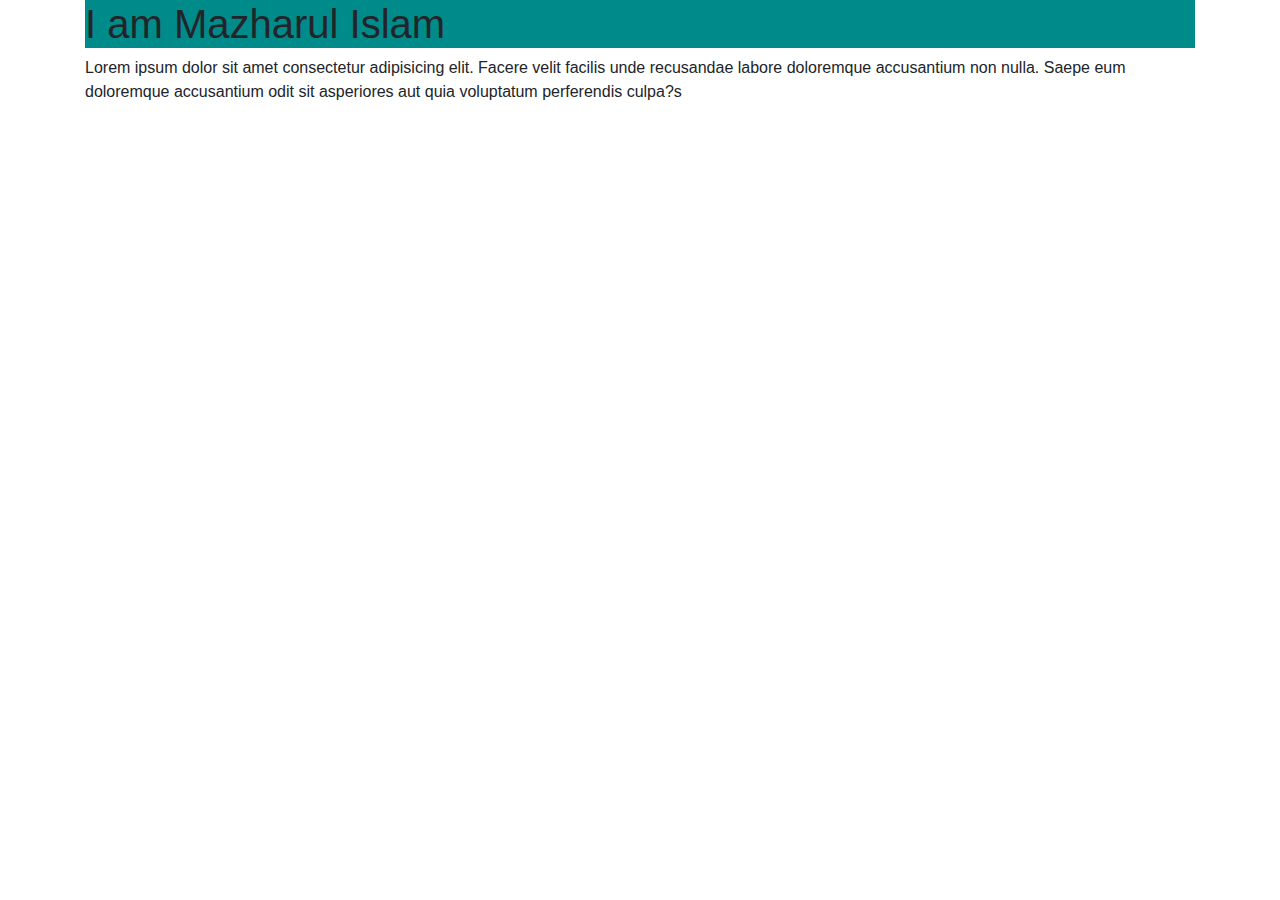
==== 01-intro/index.html @ 0d68da12 "1st commit: 05 Dec 22" ====
<!DOCTYPE html>
<html lang="en">
<head>
    <meta charset="UTF-8">
    <meta http-equiv="X-UA-Compatible" content="IE=edge">
    <meta name="viewport" content="width=device-width, initial-scale=1.0">
    <link rel="stylesheet" href="css/bootstrap.min.css">
    <link rel="stylesheet" href="style.css">
    <title>Bootstrap Introduction</title>
</head>
<body>
    <div class="container">
        <h1>I am Mazharul Islam</h1>
        <p>Lorem ipsum dolor sit amet consectetur adipisicing elit. Facere velit facilis unde recusandae labore doloremque accusantium non nulla. Saepe eum doloremque accusantium odit sit asperiores aut quia voluptatum perferendis culpa?s</p>
    </div>
</body>
</html>
---- 01-intro/style.css ----
* {
    margin: 0;
    padding: 0;
    box-sizing: border-box;
}

h1 {
    background: darkcyan;
}
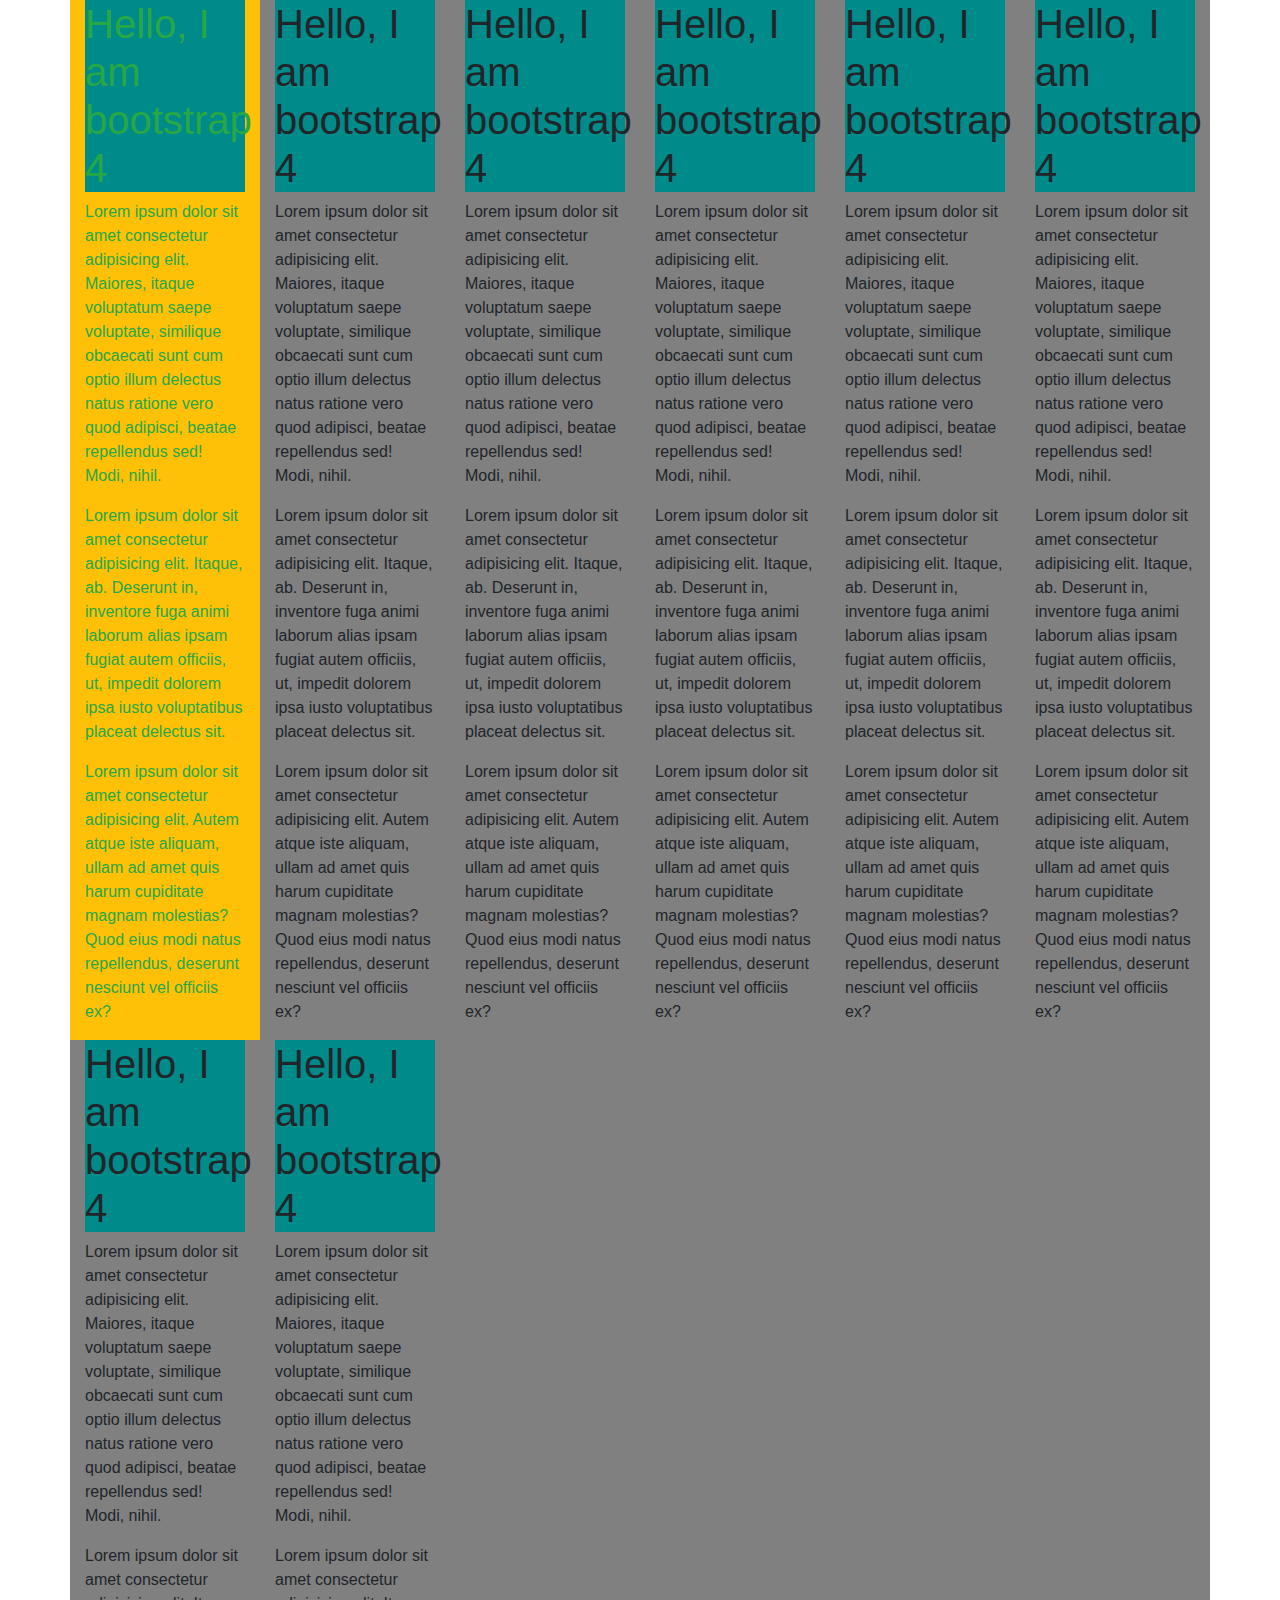
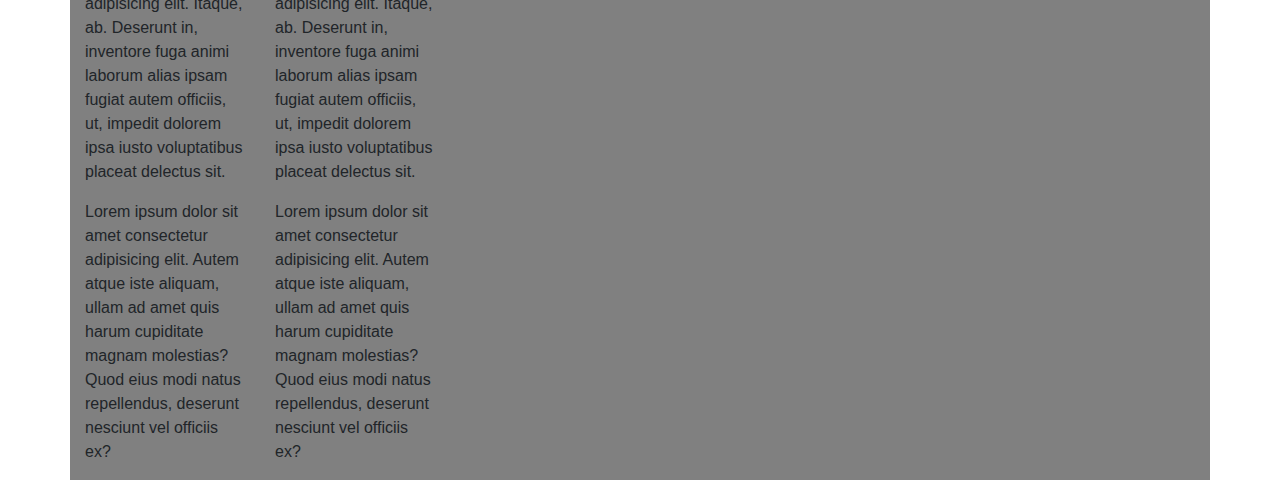
==== commit 7ebb2790: "3rd commit: 05 Dec 22" ====
--- a/01-intro/index.html
+++ b/01-intro/index.html
@@ -9,9 +9,118 @@
     <title>Bootstrap Introduction</title>
 </head>
 <body>
+    <!-- 
+        sm >= 576px
+        md >= 768px
+        lg >= 992px
+        xl >= 1200px
+     -->
     <div class="container">
-        <h1>I am Mazharul Islam</h1>
-        <p>Lorem ipsum dolor sit amet consectetur adipisicing elit. Facere velit facilis unde recusandae labore doloremque accusantium non nulla. Saepe eum doloremque accusantium odit sit asperiores aut quia voluptatum perferendis culpa?s</p>
+        <div class="row">
+            <div class="col-sm-12 col-md-4 col-lg-2 bg-warning text-success">
+                <h1>Hello, I am bootstrap 4</h1>
+                <p>
+                    Lorem ipsum dolor sit amet consectetur adipisicing elit. Maiores, itaque voluptatum saepe voluptate, similique obcaecati sunt cum optio illum delectus natus ratione vero quod adipisci, beatae repellendus sed! Modi, nihil.
+                </p>
+                <p>
+                    Lorem ipsum dolor sit amet consectetur adipisicing elit. Itaque, ab. Deserunt in, inventore fuga animi laborum alias ipsam fugiat autem officiis, ut, impedit dolorem ipsa iusto voluptatibus placeat delectus sit.
+                </p>
+                <p>
+                    Lorem ipsum dolor sit amet consectetur adipisicing elit. Autem atque iste aliquam, ullam ad amet quis harum cupiditate magnam molestias? Quod eius modi natus repellendus, deserunt nesciunt vel officiis ex?
+                </p>
+            </div>
+
+            <div class="col-sm-12 col-md-4 col-lg-2">
+                <h1>Hello, I am bootstrap 4</h1>
+                <p>
+                    Lorem ipsum dolor sit amet consectetur adipisicing elit. Maiores, itaque voluptatum saepe voluptate, similique obcaecati sunt cum optio illum delectus natus ratione vero quod adipisci, beatae repellendus sed! Modi, nihil.
+                </p>
+                <p>
+                    Lorem ipsum dolor sit amet consectetur adipisicing elit. Itaque, ab. Deserunt in, inventore fuga animi laborum alias ipsam fugiat autem officiis, ut, impedit dolorem ipsa iusto voluptatibus placeat delectus sit.
+                </p>
+                <p>
+                    Lorem ipsum dolor sit amet consectetur adipisicing elit. Autem atque iste aliquam, ullam ad amet quis harum cupiditate magnam molestias? Quod eius modi natus repellendus, deserunt nesciunt vel officiis ex?
+                </p>
+            </div>
+
+            <div class="col-sm-12 col-md-4 col-lg-2">
+                <h1>Hello, I am bootstrap 4</h1>
+                <p>
+                    Lorem ipsum dolor sit amet consectetur adipisicing elit. Maiores, itaque voluptatum saepe voluptate, similique obcaecati sunt cum optio illum delectus natus ratione vero quod adipisci, beatae repellendus sed! Modi, nihil.
+                </p>
+                <p>
+                    Lorem ipsum dolor sit amet consectetur adipisicing elit. Itaque, ab. Deserunt in, inventore fuga animi laborum alias ipsam fugiat autem officiis, ut, impedit dolorem ipsa iusto voluptatibus placeat delectus sit.
+                </p>
+                <p>
+                    Lorem ipsum dolor sit amet consectetur adipisicing elit. Autem atque iste aliquam, ullam ad amet quis harum cupiditate magnam molestias? Quod eius modi natus repellendus, deserunt nesciunt vel officiis ex?
+                </p>
+            </div>
+
+            <div class="col-sm-12 col-md-4 col-lg-2">
+                <h1>Hello, I am bootstrap 4</h1>
+                <p>
+                    Lorem ipsum dolor sit amet consectetur adipisicing elit. Maiores, itaque voluptatum saepe voluptate, similique obcaecati sunt cum optio illum delectus natus ratione vero quod adipisci, beatae repellendus sed! Modi, nihil.
+                </p>
+                <p>
+                    Lorem ipsum dolor sit amet consectetur adipisicing elit. Itaque, ab. Deserunt in, inventore fuga animi laborum alias ipsam fugiat autem officiis, ut, impedit dolorem ipsa iusto voluptatibus placeat delectus sit.
+                </p>
+                <p>
+                    Lorem ipsum dolor sit amet consectetur adipisicing elit. Autem atque iste aliquam, ullam ad amet quis harum cupiditate magnam molestias? Quod eius modi natus repellendus, deserunt nesciunt vel officiis ex?
+                </p>
+            </div>
+
+            <div class="col-sm-12 col-md-4 col-lg-2">
+                <h1>Hello, I am bootstrap 4</h1>
+                <p>
+                    Lorem ipsum dolor sit amet consectetur adipisicing elit. Maiores, itaque voluptatum saepe voluptate, similique obcaecati sunt cum optio illum delectus natus ratione vero quod adipisci, beatae repellendus sed! Modi, nihil.
+                </p>
+                <p>
+                    Lorem ipsum dolor sit amet consectetur adipisicing elit. Itaque, ab. Deserunt in, inventore fuga animi laborum alias ipsam fugiat autem officiis, ut, impedit dolorem ipsa iusto voluptatibus placeat delectus sit.
+                </p>
+                <p>
+                    Lorem ipsum dolor sit amet consectetur adipisicing elit. Autem atque iste aliquam, ullam ad amet quis harum cupiditate magnam molestias? Quod eius modi natus repellendus, deserunt nesciunt vel officiis ex?
+                </p>
+            </div>
+
+            <div class="col-sm-12 col-md-4 col-lg-2">
+                <h1>Hello, I am bootstrap 4</h1>
+                <p>
+                    Lorem ipsum dolor sit amet consectetur adipisicing elit. Maiores, itaque voluptatum saepe voluptate, similique obcaecati sunt cum optio illum delectus natus ratione vero quod adipisci, beatae repellendus sed! Modi, nihil.
+                </p>
+                <p>
+                    Lorem ipsum dolor sit amet consectetur adipisicing elit. Itaque, ab. Deserunt in, inventore fuga animi laborum alias ipsam fugiat autem officiis, ut, impedit dolorem ipsa iusto voluptatibus placeat delectus sit.
+                </p>
+                <p>
+                    Lorem ipsum dolor sit amet consectetur adipisicing elit. Autem atque iste aliquam, ullam ad amet quis harum cupiditate magnam molestias? Quod eius modi natus repellendus, deserunt nesciunt vel officiis ex?
+                </p>
+            </div>
+
+            <div class="col-sm-12 col-md-4 col-lg-2">
+                <h1>Hello, I am bootstrap 4</h1>
+                <p>
+                    Lorem ipsum dolor sit amet consectetur adipisicing elit. Maiores, itaque voluptatum saepe voluptate, similique obcaecati sunt cum optio illum delectus natus ratione vero quod adipisci, beatae repellendus sed! Modi, nihil.
+                </p>
+                <p>
+                    Lorem ipsum dolor sit amet consectetur adipisicing elit. Itaque, ab. Deserunt in, inventore fuga animi laborum alias ipsam fugiat autem officiis, ut, impedit dolorem ipsa iusto voluptatibus placeat delectus sit.
+                </p>
+                <p>
+                    Lorem ipsum dolor sit amet consectetur adipisicing elit. Autem atque iste aliquam, ullam ad amet quis harum cupiditate magnam molestias? Quod eius modi natus repellendus, deserunt nesciunt vel officiis ex?
+                </p>
+            </div>
+
+            <div class="col-sm-12 col-md-4 col-lg-2">
+                <h1>Hello, I am bootstrap 4</h1>
+                <p>
+                    Lorem ipsum dolor sit amet consectetur adipisicing elit. Maiores, itaque voluptatum saepe voluptate, similique obcaecati sunt cum optio illum delectus natus ratione vero quod adipisci, beatae repellendus sed! Modi, nihil.
+                </p>
+                <p>
+                    Lorem ipsum dolor sit amet consectetur adipisicing elit. Itaque, ab. Deserunt in, inventore fuga animi laborum alias ipsam fugiat autem officiis, ut, impedit dolorem ipsa iusto voluptatibus placeat delectus sit.
+                </p>
+                <p>
+                    Lorem ipsum dolor sit amet consectetur adipisicing elit. Autem atque iste aliquam, ullam ad amet quis harum cupiditate magnam molestias? Quod eius modi natus repellendus, deserunt nesciunt vel officiis ex?
+                </p>
+            </div>
+        </div>
     </div>
 </body>
 </html>--- a/01-intro/style.css
+++ b/01-intro/style.css
@@ -4,6 +4,10 @@
     box-sizing: border-box;
 }
 
+.container {
+    background: gray;
+}
+
 h1 {
     background: darkcyan;
 }